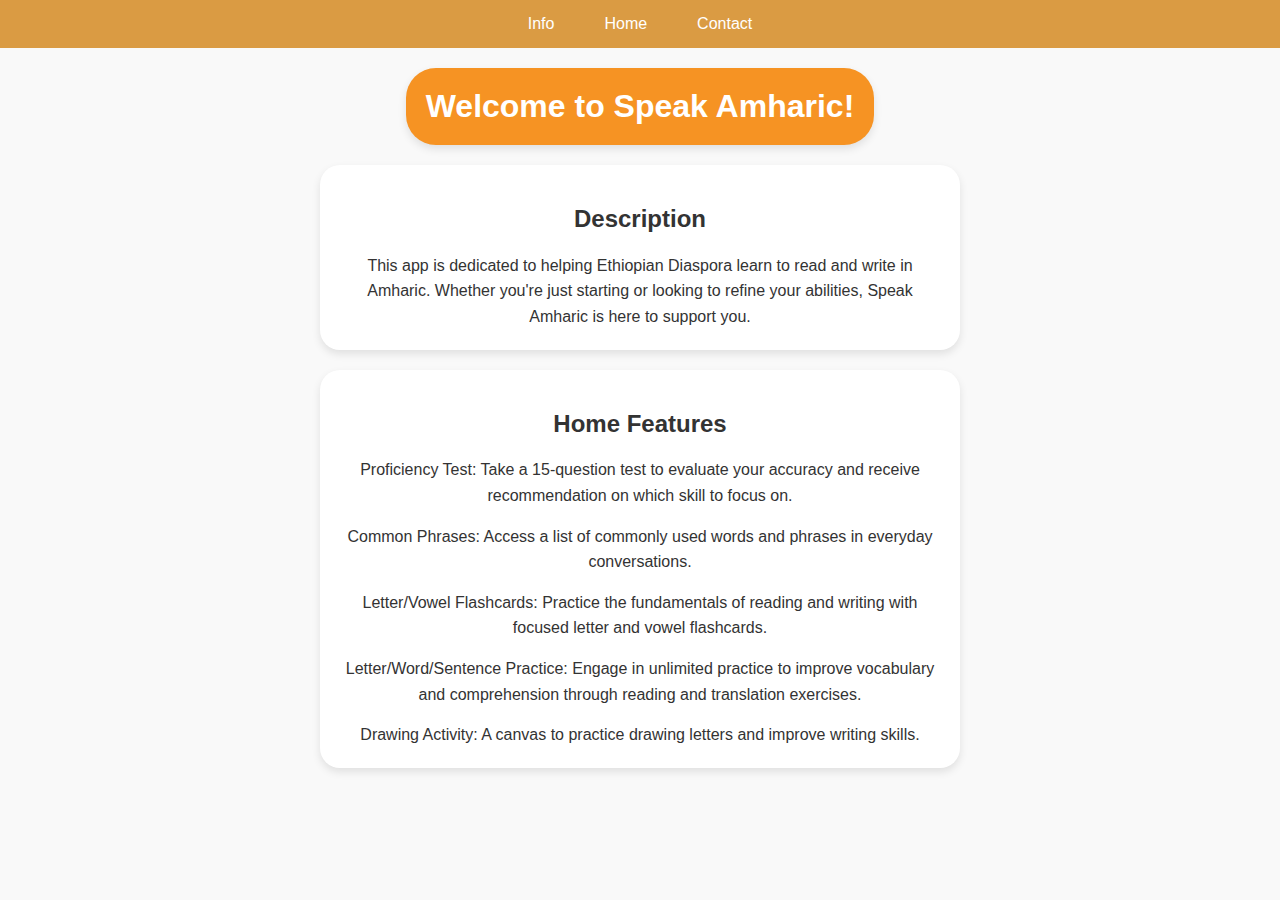
==== info.html @ cf520258 "Add files via upload" ====
<!DOCTYPE html>
<html lang="am">
<head>
    <meta charset="UTF-8">
    <meta name="viewport" content="width=device-width, initial-scale=1.0">
    <style>
        body {
            font-family: 'Noto Sans Ethiopic', sans-serif;
            background-color: #f9f9f9;
            margin: 0;
            display: flex;
            flex-direction: column;
            align-items: center;
            color: #333;
        }

        .navbar {
            width: 100%;
            background-color: rgb(218, 155, 67);
        }

        .navbar ul {
            list-style-type: none;
            padding: 0;
            margin: 0;
            display: flex;
            justify-content: center;
        }

        .navbar a {
            display: block;
            color: white;
            text-align: center;
            padding: 15px;
            text-decoration: none;
        }

        .navbar a:hover {
            background-color: #ddd;
            color: #333;
        }

        .navbar li {
            margin: 0 10px;
        }

        .content {
            display: flex;
            flex-direction: column;
            align-items: center;
            justify-content: center;
            padding-top: 20px;
        }

        .container {
            background-color: #fff;
            padding: 20px;
            border-radius: 20px;
            box-shadow: 0 4px 8px rgba(0, 0, 0, 0.1);
            max-width: 600px;
            text-align: center;
            margin: 10px 0;
        }

        .header-container {
            background-color: #f69323;
            padding: 20px;
            border-radius: 30px;
            box-shadow: 0 4px 8px rgba(0, 0, 0, 0.1);
            max-width: 600px;
            text-align: center;
            margin-bottom: 10px;
        }

        h1 {
            color: #fff;
            font-size: 2em;
            margin: 0;
        }

        p {
            font-size: 1em;
            line-height: 1.6;
            margin: 15px 0 0;
        }
    </style>
</head>
<body>
    <nav class="navbar">
        <ul>
            <li><a href="info.html">Info</a></li>
            <li><a href="home.html">Home</a></li>
            <li><a href="contact.html">Contact</a></li>
        </ul>
    </nav>
    <div class="content">
        <div class="header-container">
            <h1>Welcome to Speak Amharic!</h1>
        </div>
        <div class="container">
          <h2>Description</h2>
            <p>This app is dedicated to helping Ethiopian Diaspora learn to read and write in Amharic. 

          
Whether you're just starting or looking to refine your abilities, Speak Amharic is here to support you.</p>
        </div>
        <div class="container" id="about-us-container">
        <h2>Home Features</h2>
        <p>Proficiency Test: Take a 15-question test to evaluate your accuracy and receive recommendation on which skill to focus on.</p>
        <p>Common Phrases: Access a list of commonly used words and phrases in everyday conversations.</p>
        <p>Letter/Vowel Flashcards: Practice the fundamentals of reading and writing with focused letter and vowel flashcards.</p>
        <p>Letter/Word/Sentence Practice: Engage in unlimited practice to improve vocabulary and comprehension through reading and translation exercises.</p>
        <p>Drawing Activity: A canvas to practice drawing letters and improve writing skills.</p>
    </div>
        </div>
    </div>
</body>
</html>
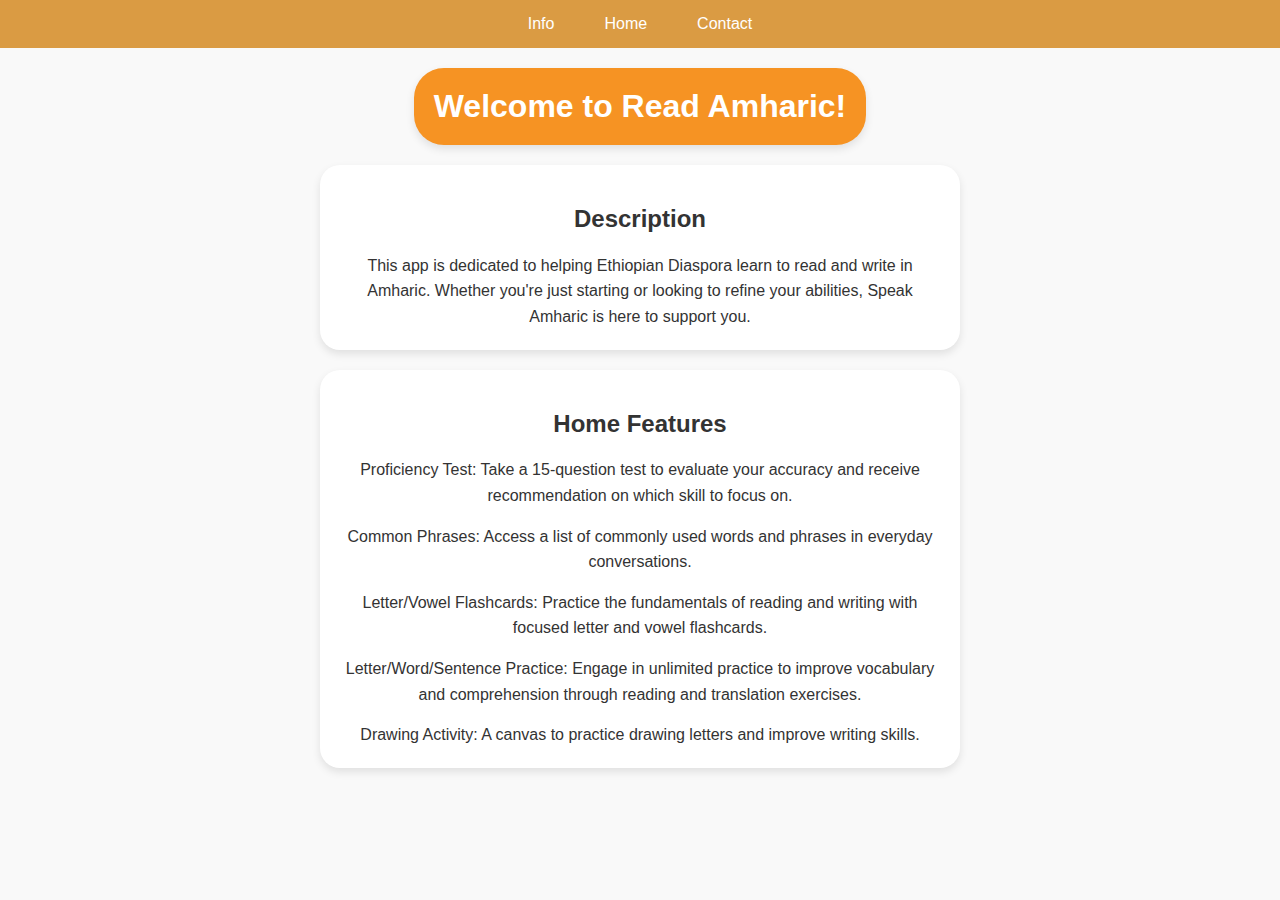
==== commit 64591ada: "Update info.html" ====
--- a/info.html
+++ b/info.html
@@ -95,7 +95,7 @@
     </nav>
     <div class="content">
         <div class="header-container">
-            <h1>Welcome to Speak Amharic!</h1>
+            <h1>Welcome to Read Amharic!</h1>
         </div>
         <div class="container">
           <h2>Description</h2>
@@ -115,4 +115,4 @@
         </div>
     </div>
 </body>
-</html>+</html>
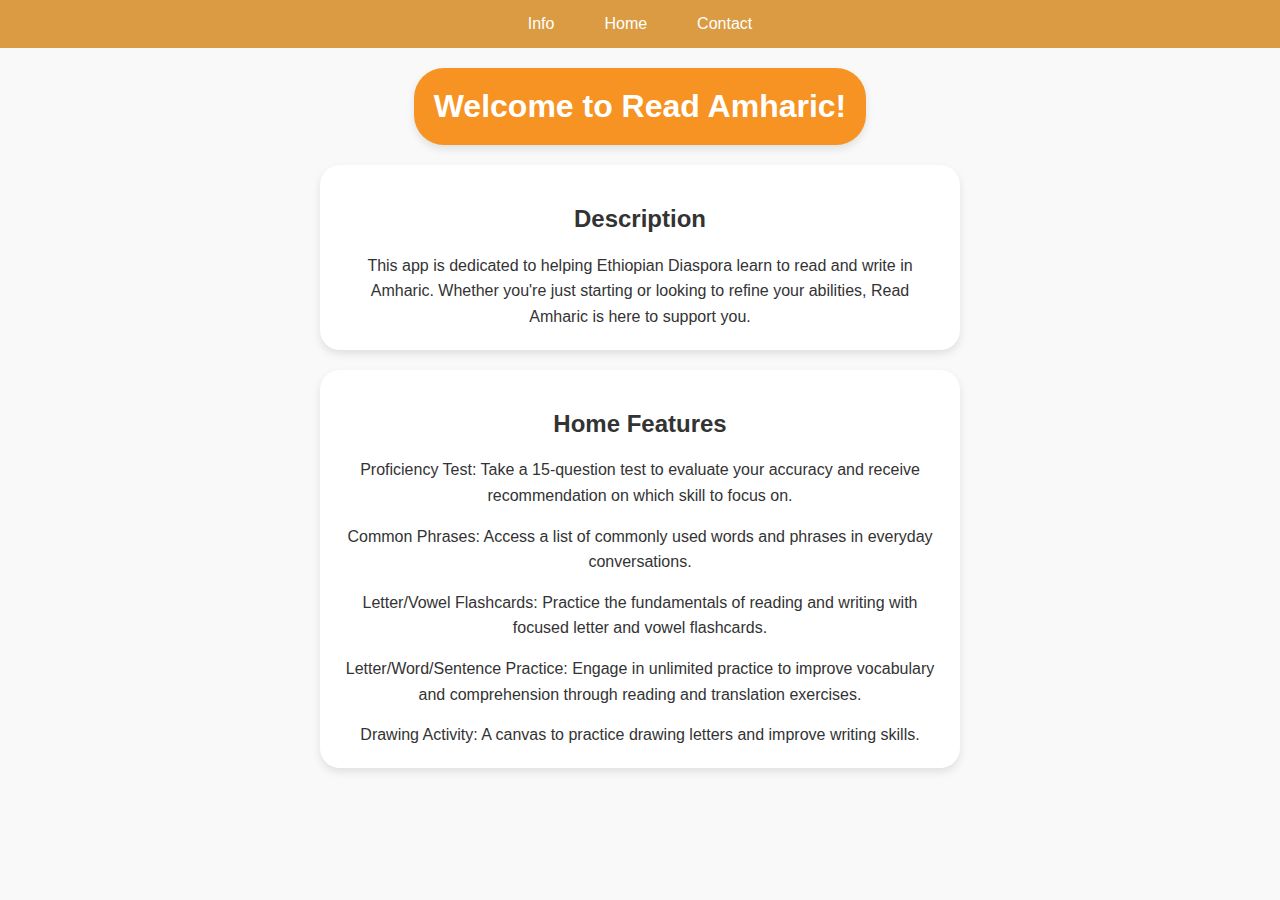
==== commit fec72cd4: "Update info.html" ====
--- a/info.html
+++ b/info.html
@@ -102,7 +102,7 @@
             <p>This app is dedicated to helping Ethiopian Diaspora learn to read and write in Amharic. 
 
           
-Whether you're just starting or looking to refine your abilities, Speak Amharic is here to support you.</p>
+Whether you're just starting or looking to refine your abilities, Read Amharic is here to support you.</p>
         </div>
         <div class="container" id="about-us-container">
         <h2>Home Features</h2>
